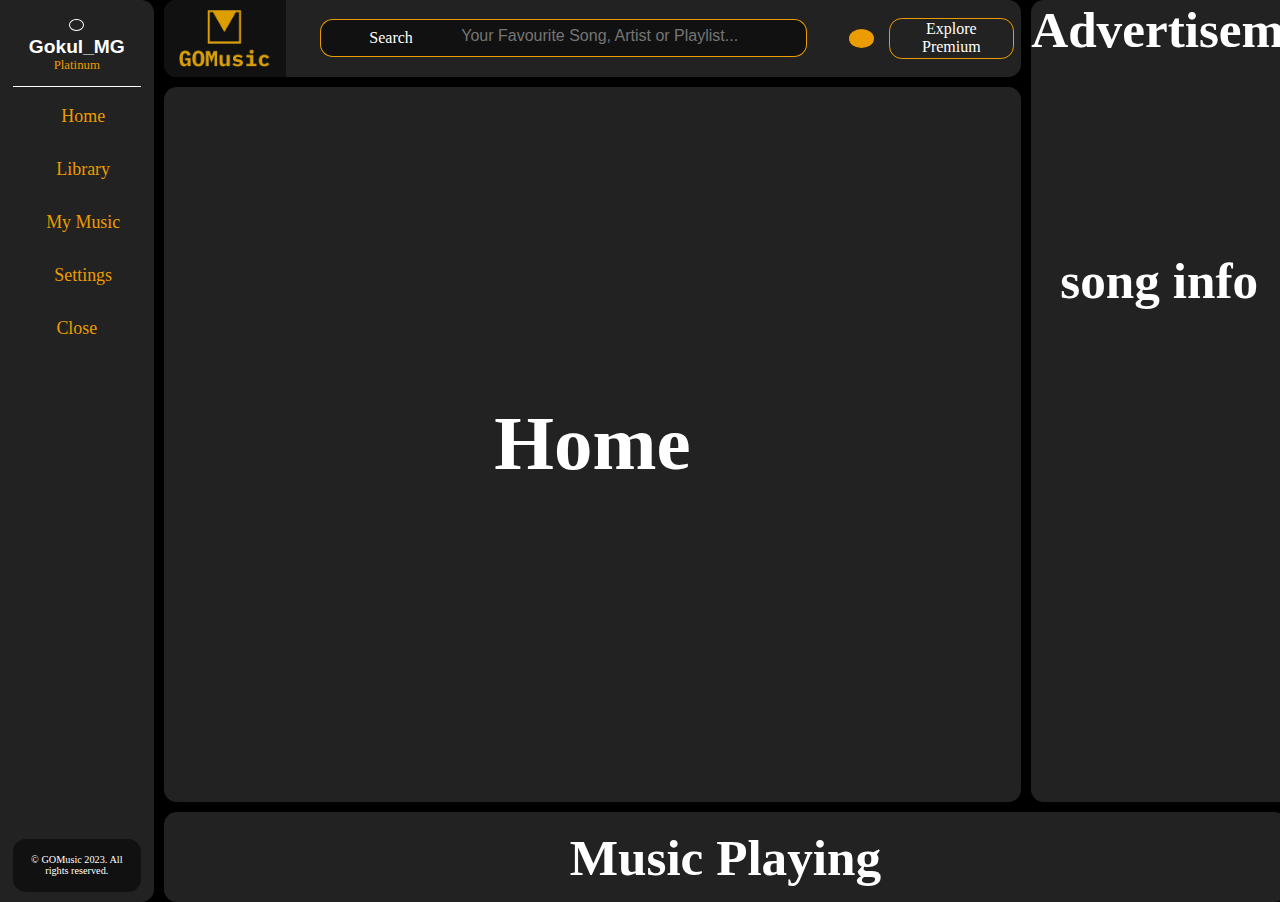
==== html-css/music-site/index.html @ eda859c8 "music site" ====
<!DOCTYPE html>
<html lang="en">

<head>
    <meta charset="UTF-8">
    <meta name="viewport" content="width=device-width, initial-scale=1.0">
    <link rel="stylesheet" href="https://cdnjs.cloudflare.com/ajax/libs/font-awesome/6.5.1/css/all.min.css"
        integrity="sha512-DTOQO9RWCH3ppGqcWaEA1BIZOC6xxalwEsw9c2QQeAIftl+Vegovlnee1c9QX4TctnWMn13TZye+giMm8e2LwA=="
        crossorigin="anonymous" referrerpolicy="no-referrer" />
    <link rel="stylesheet" href="https://fonts.google.com/specimen/Caveat?classification=Handwriting">
    <link rel="stylesheet" href="https://fonts.google.com/specimen/Bebas+Neue?classification=Display">
    <link rel="stylesheet" href="https://fonts.google.com/specimen/Roboto+Mono?preview.text=Hello">
    <link rel="stylesheet" href="https://fonts.google.com/specimen/Playfair+Display?preview.text=Hello">
    <link rel="stylesheet" href="style.css">
    <title>Music Site</title>
    <script src="script.js"></script>
    <!-- <script>
        function toggleNav() {
            var body = document.body;
            var openNav = document.getElementById("open-nav");
            var navText = document.getElementsByClassName("nav-hidden");
            var navVisible = document.getElementsByClassName("nav-visible");
            openNav.style.display = (openNav.style.display === 'none' || openNav.style.display === '') ? 'inline' : 'none';
            for (let i = 0; i < navText.length; i++) {
                navText[i].style.display = (navText[i].style.display === 'block' || navText[i].style.display === '') ? 'none' : 'block';
            }
            for (let i = 0; i < navVisible.length; i++) {
                navVisible[i].style.margin = (openNav.style.display === 'none') ? '0 1vw 0 0' : '2.1vh 0';
                navVisible[i].style.color = (openNav.style.display === 'none') ? '#ffffff' : '#eb9c00';
            }
            body.style.gridTemplateColumns = (openNav.style.display === 'none') ? '12vw 68vw 20vw' : '6vw 74vw 20vw';
        }
        function scrollToSection(sectionId) {
            var section = document.getElementById(sectionId);
            if (section) {
                section.scrollIntoView({ behavior: 'smooth' });
            }
        }
        checkWindowWidth();
    </script> -->
    <!-- <style>
        :root {
            --main-bg-color: #000000;
            --main-dark-color: #222222;
            --main-font-color: #ffffff;
            --style-font-colour: #eb9c00;
            --design-font: 'Caveat', cursive;
            --heading-font: 'Bebas Neue', sans-serif;
            --secondary-heading-font: 'Roboto Mono', monospace;
            --common-font: 'Playfair Display', serif;
        }


        * {
            margin: 0;
            padding: 0;
            box-sizing: border-box;
        }

        body {
            display: grid;
            grid-template-rows: 8.5vh 79.5vh 10vh;
            grid-template-columns: 12vw 67vw 20vw;
            grid-gap: 10px;
            background-color: var(--main-bg-color);
            font-family: var(--common-font);
            color: var(--main-font-color);
            overflow: hidden;
        }

        a {
            text-decoration: none;
            color: unset;
        }

        header {
            width: 100%;
            display: flex;
            align-items: center;
            grid-area: 1 / 2 / 1 / 2;
            background-color: var(--main-dark-color);
            border-radius: 1vw;
        }

        .logo {
            display: flex;
            justify-content: center;
            align-items: center;
            width: 15%;
            height: 100%;
            background-color: #111111;
            border-radius: 1vw 0 0 1vw;

        }

        .logo img {
            max-width: 150%;
            max-height: 100%;
            display: block;
            margin: auto;
        }

        .box-and-button {
            width: 90%;
            height: 100%;
            display: flex;
            align-items: center;
            margin: 0 auto;
        }

        form {
            width: 80%;
            height: 100%;
            display: flex;
            align-items: center;
            justify-content: center;
        }

        #search-box {
            font-size: 0.5rem;
            width: 75%;
            height: 50%;
            /* padding: 1% 0; */
            background-color: #111111;
            border-radius: 0 1vw 1vw 0;
            border-width: 1px 1px 1px 0;
            border-style: solid;
            border-color: var(--style-font-colour);
            text-indent: 1vw;
        }


        .search-txt {
            font-size: 1%;
            display: flex;
            justify-content: center;
            align-items: center;
            width: 20%;
            height: 50%;
            padding-left: 1%;
            background-color: #111111;
            border-radius: 1vw 0 0 1vw;
            border-width: 1px 0 1px 1px;
            border-style: solid;
            border-color: var(--style-font-colour);
        }

        .searchtext {
            padding-left: 1%;
        }

        .notification {
            margin: 1%;
            color: #111111;
            padding: 0.4vw 0.5vw;
            border-radius: 100%;
            background-color: #eb9c00;
        }

        .plans {
            text-align: center;
            margin: 1%;
            font-size: 0.1vw;
            padding: 1%;
            border-radius: 1vw;
            border: 1px solid var(--style-font-colour);
        }

        nav {
            display: flex;
            flex-direction: column;
            justify-content: space-between;
            grid-area: 1 / 1 / 4 / 1;
            font-size: 1vw;
            /* width: 12%; */
            /* height: 100vh; */
            padding: 0 1vw;
            background-color: var(--main-dark-color);
            border-radius: 0 1vw 1vw 0;
            text-align: center;
        }

        .nav-tabs {
            display: flex;
            justify-content: center;
            align-content: center;
            font-size: 1.4vw;
            margin: 5% 0;
            padding: 10% 0;
            list-style: none;
            border-radius: 1em;
        }

        .nav-tabs:hover:not(.nav-profile) {
            background-color: #111111;
        }

        .nav-visible {
            margin-right: 1vw;
        }

        .nav-hidden {
            color: var(--style-font-colour);
        }

        .nav-profile {
            display: flex;
            font-size: 1vw;
            flex-direction: column;
            align-items: center;
            justify-items: center;
            padding-bottom: 10%;
            border-bottom: 1px solid white;
            border-radius: unset;
        }

        .profile-circle {
            font-size: 2vw;
            padding: 0.4vw 0.5vw;
            border: 1px solid white;
            border-radius: 50%;
        }

        .user-name {
            font-family: var(--heading-font);
            font-size: 1.5em;
            padding-top: 5%;
            color: var(--main-font-color);
        }

        .copyright {
            background-color: #111111;
            font-size: 80%;
            padding: 12% 5%;
            margin-bottom: 8%;
            text-align: center;
            border-radius: 1vw;
        }

        #open-nav {
            display: none;
            color: var(--style-font-colour);
        }

        main {
            grid-area: 2 / 2 / 2 / 2;
            background-color: var(--main-dark-color);
            border-radius: 1vw;
            overflow: auto;
        }

        .main-section {
            display: flex;
            flex-direction: column;
            justify-content: center;
            align-items: center;
            font-size: 3vw;
            text-transform: capitalize;
            width: 100%;
            height: 100%;
            text-align: center;
        }

        aside {
            grid-area: 1 / 3 / 3 / 4;
            background-color: var(--main-dark-color);
            border-radius: 1vw 0 0 1vw;
        }

        #music-player {
            display: flex;
            align-items: center;
            justify-content: center;
            grid-area: 3/ 2 / 4 / 4;
            background-color: var(--main-dark-color);
            font-size: 2vw;
            border-radius: 1vw;

        }

        @media screen and (max-width:600px) {
            html {
                margin: 0;
                padding: 0;
            }

            body {
                margin-left: 10px;
                grid-template-rows: 8.5vh 79.5vh 10vh;
                grid-template-columns: 68vw 25vw;
                overflow: hidden;
            }

            nav {
                display: none;
            }

            header {
                grid-area: 1 / 1 / 2 / 3;

            }

            main {
                grid-area: 2 / 1 / 3 / 2;
            }

            aside {
                grid-area: 2 / 2 / 3 / 3;
            }

            #music-player {
                grid-area: 3 / 1 / 4 / 3;
            }

            .search-txt {
                display: none;
            }

            #search-box {
                color: var(--main-font-color);
                border: 1px solid var(--style-font-colour);
                border-radius: 100px;
            }
        }
    </style> -->
</head>

<body>
    <header>
        <span class="logo"><img src="gold-logo.png" alt="logo"></span>
        <div class="box-and-button">
            <form>
                <label  class="search-txt">
                    <span class="search-icon">
                        <i class="fas fa-search"></i></span>
                    <span class="searchtext">Search</span>
                </label>
                <input type="text" id="search-box" placeholder="Your Favourite Song, Artist or Playlist...">
            </form>
            <span class="notification"><i class="fa-regular fa-bell"></i></span>
            <span class="plans">Explore Premium</span>
        </div>
    </header>
    <nav id="nav">
        <ul id="nav-bar">
            <li class="nav-tabs nav-profile">
                <span class="profile-circle visible"><i class="fas fa-user"></i></span>
                <span class="nav-hidden">
                    <h2 class="user-name">Gokul_MG</h2>
                    <p class="account-type">Platinum</p>
                </span>
            </li>
            <!-- <a href="#search">
                <li class="nav-tabs">
                    <span class="nav-visible">
                        <i class="fas fa-search"></i>
                    </span>
                    <span class="nav-hidden">Search</span>
                </li>
            </a> -->
            <li class="nav-tabs" onclick="scrollToSection('home')">
                <span class="nav-visible">
                    <i class="fas fa-home"></i>
                </span>
                <span class="nav-hidden">Home</span>
            </li>
            <li class="nav-tabs" onclick="scrollToSection('library')">
                <span class="nav-visible">
                    <i class="fas fa-book"></i>
                </span><span class="nav-hidden">Library</span>
            </li>
            <li class="nav-tabs" onclick="scrollToSection('my-music')">
                <span class="nav-visible">
                    <i class="fas fa-music"></i>
                </span>
                <span class="nav-hidden">My&nbsp;Music</span>
            </li>
            <li class="nav-tabs" onclick="scrollToSection('setting')">
                <span class="nav-visible">
                    <i class="fas fa-cog"></i>
                </span>
                <span class="nav-hidden">Settings</span>
            </li>
            <li class="nav-tabs nav-toggle" onclick="toggleNav()">
                <span class="visible" id="open-nav">
                    <i class="fa-solid fa-arrow-right"></i>
                </span>
                <span class="nav-hidden" id="close-nav">
                    <i class="fa-solid fa-arrow-left"></i>
                    Close
                </span>
            </li>
        </ul>
        <p class="copyright">
            &copy; GOMusic 2023. All rights reserved.<br>
        </p>

    </nav>
    <main>
        <section id="home" class="main-section">
            <h1>home</h1>
        </section>
        <section id="library" class="main-section">
            <h1>Library</h1>
        </section>
        <section id="my-music" class="main-section">
            <h1>My Music</h1>
        </section>
        <section id="setting" class="main-section">
            <h1>Settings</h1>
        </section>
    </main>
    <section id="music-player">
        <h1>Music Playing</h1>
    </section>
    <aside>
        <div class="ad">
            <h1>Advertisement</h1> 
        </div>
        <div class="song-info">
            <h1>song info</h1>
        </div>
    </aside>
</body>

</html>
---- html-css/music-site/style.css ----
:root {
    --main-bg-color: #000000;
    --main-dark-color: #222222;
    --main-font-color: #ffffff;
    --style-font-colour: #eb9c00;
    --design-font: 'Caveat', cursive;
    --heading-font: 'Bebas Neue', sans-serif;
    --secondary-heading-font: 'Roboto Mono', monospace;
    --common-font: 'Playfair Display', serif;
}


* {
    margin: 0;
    padding: 0;
    box-sizing: border-box;
}

body {
    display: grid;
    grid-template-rows: 8.5vh 79.5vh 10vh;
    grid-template-columns: 12vw 67vw 20vw;
    grid-gap: 10px;
    background-color: var(--main-bg-color);
    font-family: var(--common-font);
    color: var(--main-font-color);
    overflow: hidden;
}

a {
    text-decoration: none;
    color: unset;
}

header {
    width: 100%;
    display: flex;
    align-items: center;
    grid-area: 1 / 2 / 1 / 2;
    background-color: var(--main-dark-color);
    border-radius: 1vw;
}

.logo {
    display: flex;
    justify-content: center;
    align-items: center;
    width: 15%;
    height: 100%;
    background-color: #111111;
    border-radius: 1vw 0 0 1vw;

}

.logo img {
    max-width: 150%;
    max-height: 100%;
    display: block;
    margin: auto;
}

.box-and-button {
    width: 90%;
    height: 100%;
    display: flex;
    align-items: center;
    margin: 0 auto;
}

form {
    width: 80%;
    height: 100%;
    display: flex;
    align-items: center;
    justify-content: center;
}

#search-box {
    font-size: 0.5rem;
    width: 28vw;
    height: 50%;
    /* padding: 1% 0; */
    background-color: #111111;
    border-radius: 0 1vw 1vw 0;
    border-width: 1px 1px 1px 0;
    border-style: solid;
    border-color: var(--style-font-colour);
    text-indent: 1vw;
}


.search-txt {
    font-size: 100%;
    display: flex;
    justify-content: center;
    align-items: center;
    width: 10vw;
    height: 50%;
    padding-left: 2%;
    background-color: #111111;
    border-radius: 1vw 0 0 1vw;
    border-width: 1px 0 1px 1px;
    border-style: solid;
    border-color: var(--style-font-colour);
}

.searchtext {
    padding-left: 1%;
}

.notification {
    margin: 1%;
    color: #111111;
    padding: 0.6rem 0.8rem;
    border-radius: 100%;
    background-color: #eb9c00;
}

.plans {
    text-align: center;
    margin: 1%;
    font-size: 1rem;
    padding: 0.1em 0.5em;
    border-radius: 1vw;
    border: 1px solid var(--style-font-colour);
}
input::placeholder{
    font-size: 1rem;
}

nav {
    display: flex;
    flex-direction: column;
    justify-content: space-between;
    grid-area: 1 / 1 / 4 / 1;
    font-size: 1vw;
    padding: 0 1vw;
    background-color: var(--main-dark-color);
    border-radius: 0 1vw 1vw 0;
    text-align: center;
}

.nav-tabs {
    display: flex;
    justify-content: center;
    align-content: center;
    font-size: 1.4vw;
    margin: 5% 0;
    padding: 10% 0;
    list-style: none;
    border-radius: 1em;
}

.nav-tabs:hover:not(.nav-profile) {
    background-color: #111111;
}

.nav-visible {
    margin-right: 1vw;
}

.nav-hidden {
    color: var(--style-font-colour);
}

.nav-profile {
    display: flex;
    font-size: 1vw;
    flex-direction: column;
    align-items: center;
    justify-items: center;
    padding-bottom: 10%;
    border-bottom: 1px solid white;
    border-radius: unset;
}

.profile-circle {
    font-size: 2vw;
    padding: 0.4vw 0.5vw;
    border: 1px solid white;
    border-radius: 50%;
}

.user-name {
    font-family: var(--heading-font);
    font-size: 1.5em;
    padding-top: 5%;
    color: var(--main-font-color);
}

.copyright {
    background-color: #111111;
    font-size: 80%;
    padding: 12% 5%;
    margin-bottom: 8%;
    text-align: center;
    border-radius: 1vw;
}

#open-nav {
    display: none;
    color: var(--style-font-colour);
}

main {
    grid-area: 2 / 2 / 2 / 2;
    background-color: var(--main-dark-color);
    border-radius: 1vw;
    overflow: auto;
}

.main-section {
    display: flex;
    flex-direction: column;
    justify-content: center;
    align-items: center;
    font-size: 3vw;
    text-transform: capitalize;
    width: 100%;
    height: 100%;
    text-align: center;
}

aside {
    grid-area: 1 / 3 / 3 / 4;
    background-color: var(--main-dark-color);
    border-radius: 1vw 0 0 1vw;
    font-size: 2vw;
    text-align: center;
}

.ad {
    height: 30%;
    /* background-color: var(--main-bg-color); */
}

.song-info {
    margin-top: 10px;
    /* background-color: var(--main-bg-color); */
    height: 70%;
}

#music-player {
    display: flex;
    align-items: center;
    justify-content: center;
    grid-area: 3/ 2 / 4 / 4;
    background-color: var(--main-dark-color);
    font-size: 2vw;
    border-radius: 1vw;

}

@media screen and (max-width:600px) {
    * {
        margin: 0;
        padding: 0;
        box-sizing: border-box;
    }

    body {
        margin: 0 10px;
        grid-template-rows: 8.5vh / 90vh;
        grid-template-columns: 95vw;
    }

    header {
        grid-area: 1 / 1 / 1 / 1;

    }

    .logo {
        width: 15%;
    }

    .box-and-button {
        width: 85%;
        justify-content: space-around;
    }

    .notification {
        margin-right: 3%;
        padding: 1.5% 2%;
    }
    .plans {
        text-align: center;
        margin: 1%;
        font-size: 0.7rem;
        padding: 0.3em;
        border-radius: 1vw;
        border: 1px solid var(--style-font-colour);
    }

    #search-box {
        position: relative;
        width: 90%;
        margin-right: 3%;
    }

    .searchtext {
        display: none;
    }

    .search-txt {
        /* display: flex;
        justify-content: center;
        align-items: center; */
        z-index: 1;
        position: relative;
        left: 16.5%;
        background-color: #eb9c00;
        border-radius: 100px 0 0 100px;
    }

    #search-box {
        color: var(--main-font-color);
        border: 1px solid var(--style-font-colour);
        border-radius: 100px;
    }

    input::placeholder {
        font-size: 0.5rem;
        text-indent: 20%;
    }
    
    main {
        grid-area: 2 / 1 / 3 / 1;
    }

    aside,
    .copyright,
    .nav-profile,
    .nav-hidden {
        display: none;
    }

    #music-player {
        display: none;
        /* grid-area: unset;
        position: fixed;
        bottom: 10%; */
    }

    nav {
        all: unset;
        display: flex;
        grid-area: unset;
        position: fixed;
        bottom: 0;
        width: 100%;

    }

    #nav-bar {
        display: flex;
        flex-direction: row;
    }

    .nav-tabs {
        margin-left: 45%;
    }

    .fas:not(.fa-search) {
        font-size: 7vw;
    }


}
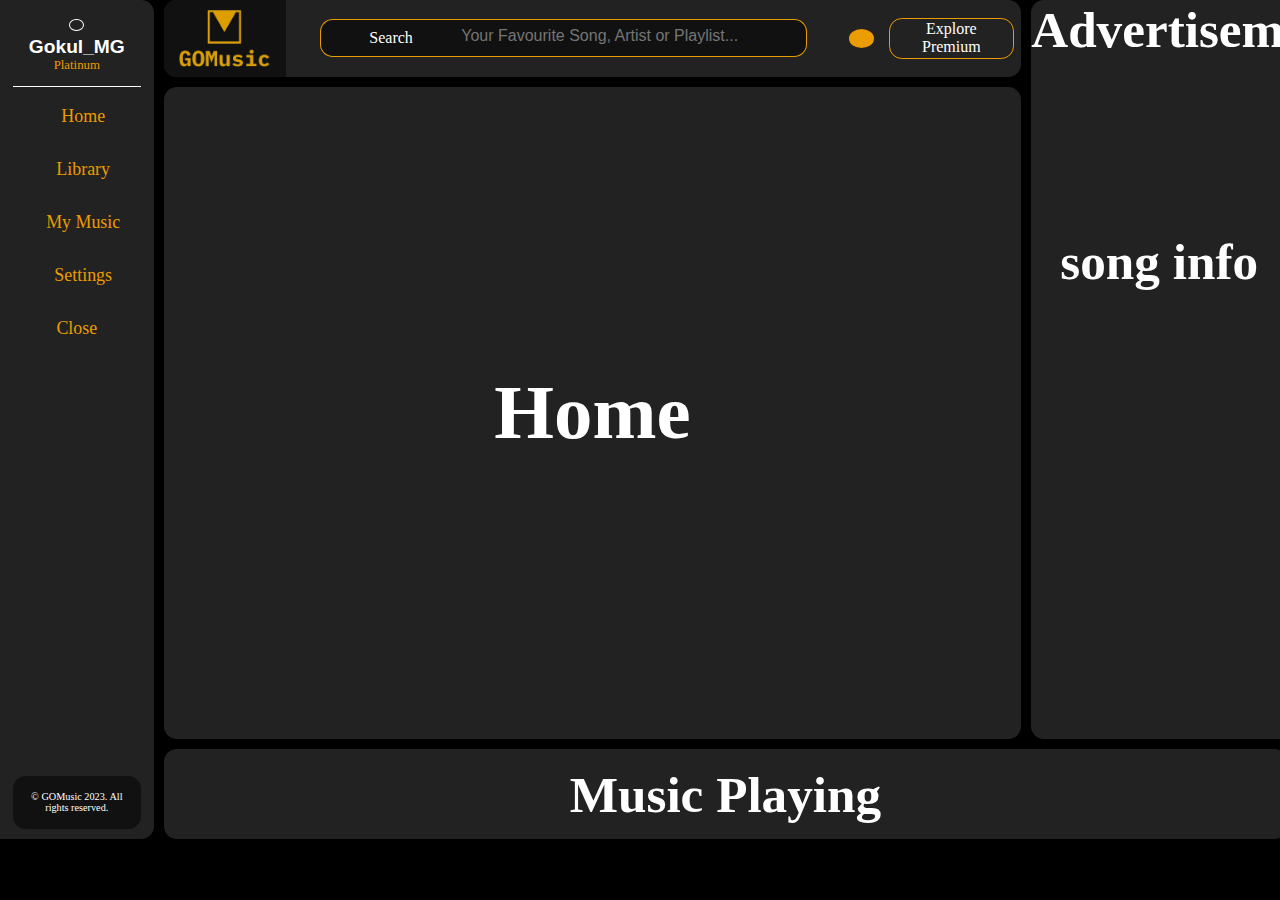
==== commit f7ce856c: "music-site media query change" ====
--- a/html-css/music-site/index.html
+++ b/html-css/music-site/index.html
@@ -14,317 +14,7 @@
     <link rel="stylesheet" href="style.css">
     <title>Music Site</title>
     <script src="script.js"></script>
-    <!-- <script>
-        function toggleNav() {
-            var body = document.body;
-            var openNav = document.getElementById("open-nav");
-            var navText = document.getElementsByClassName("nav-hidden");
-            var navVisible = document.getElementsByClassName("nav-visible");
-            openNav.style.display = (openNav.style.display === 'none' || openNav.style.display === '') ? 'inline' : 'none';
-            for (let i = 0; i < navText.length; i++) {
-                navText[i].style.display = (navText[i].style.display === 'block' || navText[i].style.display === '') ? 'none' : 'block';
-            }
-            for (let i = 0; i < navVisible.length; i++) {
-                navVisible[i].style.margin = (openNav.style.display === 'none') ? '0 1vw 0 0' : '2.1vh 0';
-                navVisible[i].style.color = (openNav.style.display === 'none') ? '#ffffff' : '#eb9c00';
-            }
-            body.style.gridTemplateColumns = (openNav.style.display === 'none') ? '12vw 68vw 20vw' : '6vw 74vw 20vw';
-        }
-        function scrollToSection(sectionId) {
-            var section = document.getElementById(sectionId);
-            if (section) {
-                section.scrollIntoView({ behavior: 'smooth' });
-            }
-        }
-        checkWindowWidth();
-    </script> -->
-    <!-- <style>
-        :root {
-            --main-bg-color: #000000;
-            --main-dark-color: #222222;
-            --main-font-color: #ffffff;
-            --style-font-colour: #eb9c00;
-            --design-font: 'Caveat', cursive;
-            --heading-font: 'Bebas Neue', sans-serif;
-            --secondary-heading-font: 'Roboto Mono', monospace;
-            --common-font: 'Playfair Display', serif;
-        }
-
-
-        * {
-            margin: 0;
-            padding: 0;
-            box-sizing: border-box;
-        }
-
-        body {
-            display: grid;
-            grid-template-rows: 8.5vh 79.5vh 10vh;
-            grid-template-columns: 12vw 67vw 20vw;
-            grid-gap: 10px;
-            background-color: var(--main-bg-color);
-            font-family: var(--common-font);
-            color: var(--main-font-color);
-            overflow: hidden;
-        }
-
-        a {
-            text-decoration: none;
-            color: unset;
-        }
-
-        header {
-            width: 100%;
-            display: flex;
-            align-items: center;
-            grid-area: 1 / 2 / 1 / 2;
-            background-color: var(--main-dark-color);
-            border-radius: 1vw;
-        }
-
-        .logo {
-            display: flex;
-            justify-content: center;
-            align-items: center;
-            width: 15%;
-            height: 100%;
-            background-color: #111111;
-            border-radius: 1vw 0 0 1vw;
-
-        }
-
-        .logo img {
-            max-width: 150%;
-            max-height: 100%;
-            display: block;
-            margin: auto;
-        }
-
-        .box-and-button {
-            width: 90%;
-            height: 100%;
-            display: flex;
-            align-items: center;
-            margin: 0 auto;
-        }
-
-        form {
-            width: 80%;
-            height: 100%;
-            display: flex;
-            align-items: center;
-            justify-content: center;
-        }
-
-        #search-box {
-            font-size: 0.5rem;
-            width: 75%;
-            height: 50%;
-            /* padding: 1% 0; */
-            background-color: #111111;
-            border-radius: 0 1vw 1vw 0;
-            border-width: 1px 1px 1px 0;
-            border-style: solid;
-            border-color: var(--style-font-colour);
-            text-indent: 1vw;
-        }
-
-
-        .search-txt {
-            font-size: 1%;
-            display: flex;
-            justify-content: center;
-            align-items: center;
-            width: 20%;
-            height: 50%;
-            padding-left: 1%;
-            background-color: #111111;
-            border-radius: 1vw 0 0 1vw;
-            border-width: 1px 0 1px 1px;
-            border-style: solid;
-            border-color: var(--style-font-colour);
-        }
-
-        .searchtext {
-            padding-left: 1%;
-        }
-
-        .notification {
-            margin: 1%;
-            color: #111111;
-            padding: 0.4vw 0.5vw;
-            border-radius: 100%;
-            background-color: #eb9c00;
-        }
-
-        .plans {
-            text-align: center;
-            margin: 1%;
-            font-size: 0.1vw;
-            padding: 1%;
-            border-radius: 1vw;
-            border: 1px solid var(--style-font-colour);
-        }
-
-        nav {
-            display: flex;
-            flex-direction: column;
-            justify-content: space-between;
-            grid-area: 1 / 1 / 4 / 1;
-            font-size: 1vw;
-            /* width: 12%; */
-            /* height: 100vh; */
-            padding: 0 1vw;
-            background-color: var(--main-dark-color);
-            border-radius: 0 1vw 1vw 0;
-            text-align: center;
-        }
-
-        .nav-tabs {
-            display: flex;
-            justify-content: center;
-            align-content: center;
-            font-size: 1.4vw;
-            margin: 5% 0;
-            padding: 10% 0;
-            list-style: none;
-            border-radius: 1em;
-        }
-
-        .nav-tabs:hover:not(.nav-profile) {
-            background-color: #111111;
-        }
-
-        .nav-visible {
-            margin-right: 1vw;
-        }
-
-        .nav-hidden {
-            color: var(--style-font-colour);
-        }
-
-        .nav-profile {
-            display: flex;
-            font-size: 1vw;
-            flex-direction: column;
-            align-items: center;
-            justify-items: center;
-            padding-bottom: 10%;
-            border-bottom: 1px solid white;
-            border-radius: unset;
-        }
-
-        .profile-circle {
-            font-size: 2vw;
-            padding: 0.4vw 0.5vw;
-            border: 1px solid white;
-            border-radius: 50%;
-        }
-
-        .user-name {
-            font-family: var(--heading-font);
-            font-size: 1.5em;
-            padding-top: 5%;
-            color: var(--main-font-color);
-        }
-
-        .copyright {
-            background-color: #111111;
-            font-size: 80%;
-            padding: 12% 5%;
-            margin-bottom: 8%;
-            text-align: center;
-            border-radius: 1vw;
-        }
-
-        #open-nav {
-            display: none;
-            color: var(--style-font-colour);
-        }
-
-        main {
-            grid-area: 2 / 2 / 2 / 2;
-            background-color: var(--main-dark-color);
-            border-radius: 1vw;
-            overflow: auto;
-        }
-
-        .main-section {
-            display: flex;
-            flex-direction: column;
-            justify-content: center;
-            align-items: center;
-            font-size: 3vw;
-            text-transform: capitalize;
-            width: 100%;
-            height: 100%;
-            text-align: center;
-        }
-
-        aside {
-            grid-area: 1 / 3 / 3 / 4;
-            background-color: var(--main-dark-color);
-            border-radius: 1vw 0 0 1vw;
-        }
-
-        #music-player {
-            display: flex;
-            align-items: center;
-            justify-content: center;
-            grid-area: 3/ 2 / 4 / 4;
-            background-color: var(--main-dark-color);
-            font-size: 2vw;
-            border-radius: 1vw;
-
-        }
-
-        @media screen and (max-width:600px) {
-            html {
-                margin: 0;
-                padding: 0;
-            }
-
-            body {
-                margin-left: 10px;
-                grid-template-rows: 8.5vh 79.5vh 10vh;
-                grid-template-columns: 68vw 25vw;
-                overflow: hidden;
-            }
-
-            nav {
-                display: none;
-            }
-
-            header {
-                grid-area: 1 / 1 / 2 / 3;
-
-            }
-
-            main {
-                grid-area: 2 / 1 / 3 / 2;
-            }
-
-            aside {
-                grid-area: 2 / 2 / 3 / 3;
-            }
-
-            #music-player {
-                grid-area: 3 / 1 / 4 / 3;
-            }
-
-            .search-txt {
-                display: none;
-            }
-
-            #search-box {
-                color: var(--main-font-color);
-                border: 1px solid var(--style-font-colour);
-                border-radius: 100px;
-            }
-        }
-    </style> -->
 </head>
-
 <body>
     <header>
         <span class="logo"><img src="gold-logo.png" alt="logo"></span>
@@ -350,14 +40,6 @@
                     <p class="account-type">Platinum</p>
                 </span>
             </li>
-            <!-- <a href="#search">
-                <li class="nav-tabs">
-                    <span class="nav-visible">
-                        <i class="fas fa-search"></i>
-                    </span>
-                    <span class="nav-hidden">Search</span>
-                </li>
-            </a> -->
             <li class="nav-tabs" onclick="scrollToSection('home')">
                 <span class="nav-visible">
                     <i class="fas fa-home"></i>
--- a/html-css/music-site/style.css
+++ b/html-css/music-site/style.css
@@ -18,7 +18,7 @@
 
 body {
     display: grid;
-    grid-template-rows: 8.5vh 79.5vh 10vh;
+    grid-template-rows: 8.5vh 72.5vh 10vh;
     grid-template-columns: 12vw 67vw 20vw;
     grid-gap: 10px;
     background-color: var(--main-bg-color);
@@ -124,7 +124,8 @@
     border-radius: 1vw;
     border: 1px solid var(--style-font-colour);
 }
-input::placeholder{
+
+input::placeholder {
     font-size: 1rem;
 }
 
@@ -260,8 +261,9 @@
 
     body {
         margin: 0 10px;
-        grid-template-rows: 8.5vh / 90vh;
+        grid-template-rows: 8.5vh / 80vh /10vh;
         grid-template-columns: 95vw;
+        gap: 10px;
     }
 
     header {
@@ -282,6 +284,7 @@
         margin-right: 3%;
         padding: 1.5% 2%;
     }
+
     .plans {
         text-align: center;
         margin: 1%;
@@ -322,17 +325,11 @@
         font-size: 0.5rem;
         text-indent: 20%;
     }
-    
+
     main {
-        grid-area: 2 / 1 / 3 / 1;
-    }
-
-    aside,
-    .copyright,
-    .nav-profile,
-    .nav-hidden {
-        display: none;
-    }
+        grid-area: 2 / 1 / 2 / 1;
+    }
+
 
     #music-player {
         display: none;
@@ -341,28 +338,37 @@
         bottom: 10%; */
     }
 
-    nav {
+    #nav {
         all: unset;
-        display: flex;
-        grid-area: unset;
-        position: fixed;
-        bottom: 0;
         width: 100%;
+        grid-area: 3/1/3/1;
+        background-color: #eb9c00;
 
     }
 
     #nav-bar {
+        height: 100%;
+        width: 100%;
+        margin: 0 auto;
         display: flex;
         flex-direction: row;
-    }
-
-    .nav-tabs {
-        margin-left: 45%;
-    }
-
+        justify-content: space-around;
+        align-items: center;
+    }
+    .nav-tabs{
+        align-items: center;
+        padding: 10px 8px;
+    }
     .fas:not(.fa-search) {
         font-size: 7vw;
     }
 
+    aside,
+    .copyright,
+    .nav-profile,
+    .nav-hidden,.nav-toggle {
+        display: none;
+    }
+
 
 }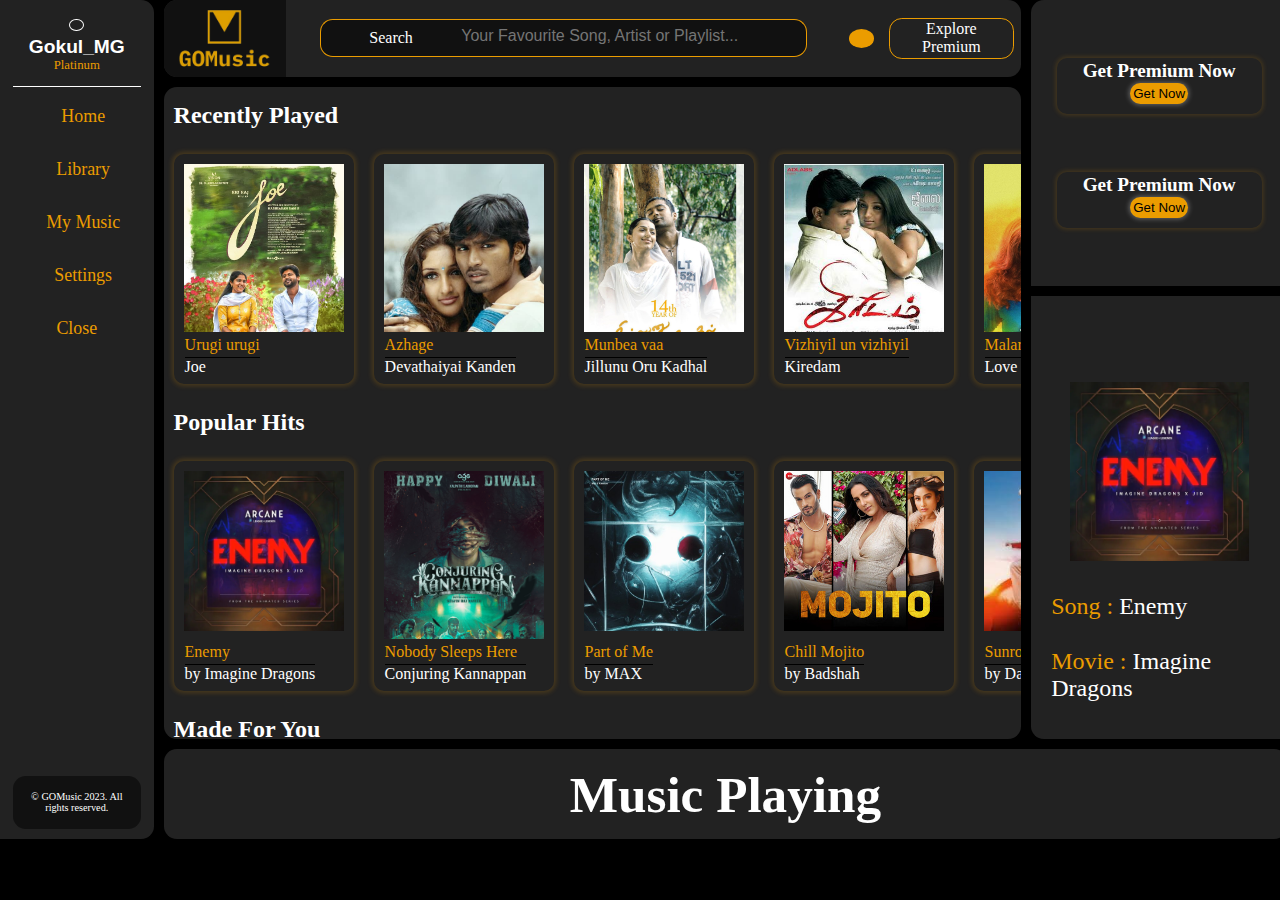
==== commit 6146b98b: "completed" ====
--- a/html-css/music-site/index.html
+++ b/html-css/music-site/index.html
@@ -13,14 +13,14 @@
     <link rel="stylesheet" href="https://fonts.google.com/specimen/Playfair+Display?preview.text=Hello">
     <link rel="stylesheet" href="style.css">
     <title>Music Site</title>
-    <script src="script.js"></script>
 </head>
+
 <body>
     <header>
         <span class="logo"><img src="gold-logo.png" alt="logo"></span>
         <div class="box-and-button">
             <form>
-                <label  class="search-txt">
+                <label class="search-txt">
                     <span class="search-icon">
                         <i class="fas fa-search"></i></span>
                     <span class="searchtext">Search</span>
@@ -80,13 +80,818 @@
     </nav>
     <main>
         <section id="home" class="main-section">
-            <h1>home</h1>
+            <div class="recently-played inner-home-section">
+                <h3 class="sub-title">Recently Played</h3>
+                <div class="recently-played-container song-card-container">
+                    <div class="recently-played-song song-card">
+                        <div class="song-img"><img src="image/joe-poster.jpg" alt="joe movie poster"></div>
+                        <div class="song-details">
+                            <p class="song-name">Urugi urugi</p>
+                            <p class="song-movie-name">Joe</p>
+                        </div>
+                    </div>
+                    <div class="recently-played-song song-card">
+                        <div class="song-img"><img src="image/devathaiyai-kanden.jpg" alt="joe movie poster"></div>
+                        <div class="song-details">
+                            <p class="song-name">Azhage</p>
+                            <p class="song-movie-name">Devathaiyai Kanden</p>
+                        </div>
+                    </div>
+                    <div class="recently-played-song song-card">
+                        <div class="song-img"><img src="image/jillunu-oru-kadhal.jpg_large" alt="joe movie poster">
+                        </div>
+                        <div class="song-details">
+                            <p class="song-name">Munbea vaa</p>
+                            <p class="song-movie-name">Jillunu Oru Kadhal</p>
+                        </div>
+                    </div>
+                    <div class="recently-played-song song-card">
+                        <div class="song-img"><img src="image/Kireedam.jpg" alt="joe movie poster"></div>
+                        <div class="song-details">
+                            <p class="song-name">Vizhiyil un vizhiyil</p>
+                            <p class="song-movie-name">Kiredam</p>
+                        </div>
+                    </div>
+                    <div class="recently-played-song song-card">
+                        <div class="song-img"><img src="image/love-birdsjpg.jpg" alt="joe movie poster"></div>
+                        <div class="song-details">
+                            <p class="song-name">Malargale malargale</p>
+                            <p class="song-movie-name">Love Birds</p>
+                        </div>
+                    </div>
+                    <div class="recently-played-song song-card">
+                        <div class="song-img"><img src="image/naanayam.jpg" alt="joe movie poster"></div>
+                        <div class="song-details">
+                            <p class="song-name">Naan pogiren mele</p>
+                            <p class="song-movie-name">Naanayam</p>
+                        </div>
+                    </div>
+                </div>
+            </div>
+            <div class="popular-hits inner-home-section">
+                <h3 class="sub-title">Popular Hits</h3>
+                <div class="song-card-container">
+                    <div class="song-card">
+                        <div class="song-img"><img src="image/enemy-poster.webp" alt="Enemy poster"></div>
+                        <div class="song-details">
+                            <p class="song-name">Enemy</p>
+                            <p class="song-movie-name">by Imagine Dragons</p>
+                        </div>
+                    </div>
+
+                    <div class="song-card">
+                        <div class="song-img"><img src="image/nobody-sleeps-here-poster.jpg"
+                                alt="Nobody Sleeps Here movie poster"></div>
+                        <div class="song-details">
+                            <p class="song-name">Nobody Sleeps Here</p>
+                            <p class="song-movie-name">Conjuring Kannappan</p>
+                        </div>
+                    </div>
+
+                    <div class="song-card">
+                        <div class="song-img"><img src="image/part-of-me-poster.jpg" alt="Part of Me poster"></div>
+                        <div class="song-details">
+                            <p class="song-name">Part of Me</p>
+                            <p class="song-movie-name">by MAX</p>
+                        </div>
+                    </div>
+
+                    <div class="song-card">
+                        <div class="song-img"><img src="image/chill-mojito-poster.jpg" alt="Chill Mojito poster"></div>
+                        <div class="song-details">
+                            <p class="song-name">Chill Mojito</p>
+                            <p class="song-movie-name">by Badshah</p>
+                        </div>
+                    </div>
+
+                    <div class="song-card">
+                        <div class="song-img"><img src="image/sunroof-poster.jpg" alt="Sunroof poster"></div>
+                        <div class="song-details">
+                            <p class="song-name">Sunroof</p>
+                            <p class="song-movie-name">by Dazy</p>
+                        </div>
+                    </div>
+
+                    <div class="song-card">
+                        <div class="song-img"><img src="image/unholy-poster.jpg" alt="Unholy poster"></div>
+                        <div class="song-details">
+                            <p class="song-name">Unholy</p>
+                            <p class="song-movie-name">by Sam Smith</p>
+                        </div>
+                    </div>
+
+                    <div class="song-card">
+                        <div class="song-img"><img src="image/die-for-you-poster.jpg_large" alt="Die For You poster">
+                        </div>
+                        <div class="song-details">
+                            <p class="song-name">Die For You</p>
+                            <p class="song-movie-name">by Weekend</p>
+                        </div>
+                    </div>
+
+                    <div class="song-card">
+                        <div class="song-img"><img src="image/left-and-right-poster.jpg" alt="Left and Right poster">
+                        </div>
+                        <div class="song-details">
+                            <p class="song-name">Left and Right</p>
+                            <p class="song-movie-name">by Charlie Puth</p>
+                        </div>
+                    </div>
+
+                    <div class="song-card">
+                        <div class="song-img"><img src="image/manila-poster.jpg" alt="Manila poster"></div>
+                        <div class="song-details">
+                            <p class="song-name">Manila</p>
+                            <p class="song-movie-name">by LANY</p>
+                        </div>
+                    </div>
+                </div>
+            </div>
+            <div class="made-for-you inner-home-section">
+                <h3 class="sub-title">Made For You</h3>
+                <div class="song-card-container">
+                    <div class="song-card">
+                        <div class="song-img"><img src="image/roja-poster.jpg" alt="Roja movie poster"></div>
+                        <div class="song-details">
+                            <p class="song-name">Roja Jaaneman</p>
+                            <p class="song-movie-name">Roja</p>
+                        </div>
+                    </div>
+
+                    <div class="song-card">
+                        <div class="song-img"><img src="image/mukkala-mukabla-poster.jpg" alt="Mukkala Mukabla poster">
+                        </div>
+                        <div class="song-details">
+                            <p class="song-name">Mukkala Mukabla</p>
+                            <p class="song-movie-name">Kadhalan</p>
+                        </div>
+                    </div>
+
+                    <div class="song-card">
+                        <div class="song-img"><img src="image/believer-poster.jpg" alt="Believer poster"></div>
+                        <div class="song-details">
+                            <p class="song-name">Believer</p>
+                            <p class="song-movie-name">Imagine Dragons</p>
+                        </div>
+                    </div>
+
+                    <div class="song-card">
+                        <div class="song-img"><img src="image/shape-of-you-poster.jpg" alt="Shape of You poster"></div>
+                        <div class="song-details">
+                            <p class="song-name">Shape of You</p>
+                            <p class="song-movie-name">Ed Sheeran</p>
+                        </div>
+                    </div>
+
+                    <div class="song-card">
+                        <div class="song-img"><img src="image/vaseegara-poster.jpg" alt="Vaseegara movie poster"></div>
+                        <div class="song-details">
+                            <p class="song-name">Vaseegara</p>
+                            <p class="song-movie-name">Minnale</p>
+                        </div>
+                    </div>
+
+                    <div class="song-card">
+                        <div class="song-img"><img src="image/let-it-go-poster.jpg" alt="Let It Go poster"></div>
+                        <div class="song-details">
+                            <p class="song-name">Let It Go</p>
+                            <p class="song-movie-name">Idina Menzel</p>
+                        </div>
+                    </div>
+
+                    <div class="song-card">
+                        <div class="song-img"><img src="image/nenjinile-poster.jpg" alt="Nenjinile movie poster"></div>
+                        <div class="song-details">
+                            <p class="song-name">Nenjinile</p>
+                            <p class="song-movie-name">Uyire</p>
+                        </div>
+                    </div>
+
+                    <div class="song-card">
+                        <div class="song-img"><img src="image/let-me-love-you-poster.jpg" alt="Let Me Love You poster">
+                        </div>
+                        <div class="song-details">
+                            <p class="song-name">Let Me Love You</p>
+                            <p class="song-movie-name">Justin Bieber</p>
+                        </div>
+                    </div>
+
+                    <div class="song-card">
+                        <div class="song-img"><img src="image/nenjinile-poster.jpg" alt="Uyire movie poster"></div>
+                        <div class="song-details">
+                            <p class="song-name">Uyire</p>
+                            <p class="song-movie-name">Uyire</p>
+                        </div>
+                    </div>
+
+                    <div class="song-card">
+                        <div class="song-img"><img src="image/faded-poster.jpg" alt="Faded poster"></div>
+                        <div class="song-details">
+                            <p class="song-name">Faded</p>
+                            <p class="song-movie-name">Alan Walker</p>
+                        </div>
+                    </div>
+
+                </div>
+            </div>
         </section>
         <section id="library" class="main-section">
-            <h1>Library</h1>
+            <div class="your-playlist inner-library-section">
+                <h3 class="sub-title">Your Playlist</h3>
+                <div class="playlist-card-container">
+                    <div class="playlist-card">
+                        <div class="playlist-img"><img src="image/nobody-sleeps-here-poster.jpg"
+                                alt="New Songs Playlist"></div>
+                        <div class="playlist-details">
+                            <p class="playlist-name">New Songs</p>
+                        </div>
+                    </div>
+
+                    <div class="playlist-card">
+                        <div class="playlist-img"><img src="image/roja-poster.jpg" alt="Old Songs Playlist"></div>
+                        <div class="playlist-details">
+                            <p class="playlist-name">Old Songs</p>
+                        </div>
+                    </div>
+
+                    <div class="playlist-card">
+                        <div class="playlist-img"><img src="image/nenjinile-poster.jpg" alt="Love Songs Playlist"></div>
+                        <div class="playlist-details">
+                            <p class="playlist-name">Love Songs</p>
+                        </div>
+                    </div>
+
+                    <div class="playlist-card">
+                        <div class="playlist-img"><img src="image/die-for-you-poster.jpg_large"
+                                alt="Party Songs Playlist"></div>
+                        <div class="playlist-details">
+                            <p class="playlist-name">Party Songs</p>
+                        </div>
+                    </div>
+
+                    <div class="playlist-card">
+                        <div class="playlist-img"><img src="image/love-birdsjpg.jpg" alt="Relaxing Songs Playlist">
+                        </div>
+                        <div class="playlist-details">
+                            <p class="playlist-name">Relaxing Songs</p>
+                        </div>
+                    </div>
+
+                    <div class="playlist-card">
+                        <div class="playlist-img"><img src="image/enemy-poster.webp" alt="Workout Songs Playlist"></div>
+                        <div class="playlist-details">
+                            <p class="playlist-name">Workout Songs</p>
+                        </div>
+                    </div>
+
+                    <div class="playlist-card">
+                        <div class="playlist-img"><img src="image/faded-poster.jpg" alt="Study Songs Playlist"></div>
+                        <div class="playlist-details">
+                            <p class="playlist-name">Study Songs</p>
+                        </div>
+                    </div>
+
+                    <div class="playlist-card">
+                        <div class="playlist-img"><img src="image/mukkala-mukabla-poster.jpg"
+                                alt="Chill Songs Playlist"></div>
+                        <div class="playlist-details">
+                            <p class="playlist-name">Chill Songs</p>
+                        </div>
+                    </div>
+                </div>
+            </div>
+            <div class="liked-playlist inner-library-section">
+                <h3 class="sub-title">Liked Playlist</h3>
+                <div class="playlist-card-container">
+                    <div class="playlist-card">
+                        <div class="playlist-img"><img src="image/80s-hits.jpg" alt="80s Hits Playlist"></div>
+                        <div class="playlist-details">
+                            <p class="playlist-name">80s Hits</p>
+                        </div>
+                    </div>
+                    <div class="playlist-card">
+                        <div class="playlist-img"><img src="image/90s-nostalgia.jpg" alt="90s Nostalgia Playlist"></div>
+                        <div class="playlist-details">
+                            <p class="playlist-name">90s Nostalgia</p>
+                        </div>
+                    </div>
+                    <div class="playlist-card">
+                        <div class="playlist-img"><img src="image/tamil-classics.jpg" alt="Tamil Classics Playlist">
+                        </div>
+                        <div class="playlist-details">
+                            <p class="playlist-name">Tamil Classics</p>
+                        </div>
+                    </div>
+                    <div class="playlist-card">
+                        <div class="playlist-img"><img src="image/english-rock-anthems.jpg"
+                                alt="English Rock Anthems Playlist"></div>
+                        <div class="playlist-details">
+                            <p class="playlist-name">English Rock Anthems</p>
+                        </div>
+                    </div>
+                    <div class="playlist-card">
+                        <div class="playlist-img"><img src="image/chillout-lounge.jpg" alt="Chillout Lounge Playlist">
+                        </div>
+                        <div class="playlist-details">
+                            <p class="playlist-name">Chillout Lounge</p>
+                        </div>
+                    </div>
+                    <div class="playlist-card">
+                        <div class="playlist-img"><img src="image/indie-folk-gems.webp" alt="Indie Folk Gems Playlist">
+                        </div>
+                        <div class="playlist-details">
+                            <p class="playlist-name">Indie Folk Gems</p>
+                        </div>
+                    </div>
+                    <div class="playlist-card">
+                        <div class="playlist-img"><img src="image/classic-jazz-standards.jpg"
+                                alt="Classic Jazz Standards Playlist"></div>
+                        <div class="playlist-details">
+                            <p class="playlist-name">Classic Jazz Standards</p>
+                        </div>
+                    </div>
+                    <div class="playlist-card">
+                        <div class="playlist-img"><img src="image/latin-dance-party.jpg"
+                                alt="Latin Dance Party Playlist"></div>
+                        <div class="playlist-details">
+                            <p class="playlist-name">Latin Dance Party</p>
+                        </div>
+                    </div>
+                </div>
+                <div class="liked-song inner-library-section">
+                    <h3 class="sub-title">Liked Songs</h3>
+                    <div class="song-card-container">
+                        <div class="song-card">
+                            <div class="song-img"><img src="image/shape-of-you-poster.jpg" alt="Shape of You poster">
+                            </div>
+                            <div class="song-details">
+                                <p class="song-name">Shape of You</p>
+                                <p class="song-movie-name">Ed Sheeran</p>
+                            </div>
+                        </div>
+
+                        <div class="song-card">
+                            <div class="song-img"><img src="image/let-it-go-poster.jpg" alt="Let It Go poster"></div>
+                            <div class="song-details">
+                                <p class="song-name">Let It Go</p>
+                                <p class="song-movie-name">Idina Menzel</p>
+                            </div>
+                        </div>
+
+                        <div class="song-card">
+                            <div class="song-img"><img src="image/mukkala-mukabla-poster.jpg"
+                                    alt="Mukkala Mukabla poster"></div>
+                            <div class="song-details">
+                                <p class="song-name">Mukkala Mukabla</p>
+                                <p class="song-movie-name">Kadhalan</p>
+                            </div>
+                        </div>
+
+                        <div class="song-card">
+                            <div class="song-img"><img src="image/believer-poster.jpg" alt="Believer poster"></div>
+                            <div class="song-details">
+                                <p class="song-name">Believer</p>
+                                <p class="song-movie-name">Imagine Dragons</p>
+                            </div>
+                        </div>
+
+                        <div class="song-card">
+                            <div class="song-img"><img src="image/nenjinile-poster.jpg" alt="Nenjinile movie poster">
+                            </div>
+                            <div class="song-details">
+                                <p class="song-name">Nenjinile</p>
+                                <p class="song-movie-name">Uyire</p>
+                            </div>
+                        </div>
+
+                        <div class="song-card">
+                            <div class="song-img"><img src="image/mukkala-mukabla-poster.jpg"
+                                    alt="Mukkala Mukabla poster"></div>
+                            <div class="song-details">
+                                <p class="song-name">Urvashi Urvashi</p>
+                                <p class="song-movie-name">Kadhalan</p>
+                            </div>
+                        </div>
+
+                        <div class="song-card">
+                            <div class="song-img"><img src="image/roja-poster.jpg" alt="Roja movie poster"></div>
+                            <div class="song-details">
+                                <p class="song-name">Chinna Chinna Aasai</p>
+                                <p class="song-movie-name">Roja</p>
+                            </div>
+                        </div>
+
+                        <div class="song-card">
+                            <div class="song-img"><img src="image/faded-poster.jpg" alt="Faded poster"></div>
+                            <div class="song-details">
+                                <p class="song-name">Faded</p>
+                                <p class="song-movie-name">Alan Walker</p>
+                            </div>
+                        </div>
+
+                        <div class="song-card">
+                            <div class="song-img"><img src="image/vaseegara-poster.jpg" alt="Vaseegara movie poster">
+                            </div>
+                            <div class="song-details">
+                                <p class="song-name">Vaseegara</p>
+                                <p class="song-movie-name">Minnale</p>
+                            </div>
+                        </div>
+
+                        <div class="song-card">
+                            <div class="song-img"><img src="image/roja-poster.jpg" alt="Roja movie poster"></div>
+                            <div class="song-details">
+                                <p class="song-name">Roja Jaaneman</p>
+                                <p class="song-movie-name">Roja</p>
+                            </div>
+                        </div>
+
+                        <div class="song-card">
+                            <div class="song-img"><img src="image/let-me-love-you-poster.jpg"
+                                    alt="Let Me Love You poster"></div>
+                            <div class="song-details">
+                                <p class="song-name">Let Me Love You</p>
+                                <p class="song-movie-name">Justin Bieber</p>
+                            </div>
+                        </div>
+
+                        <div class="song-card">
+                            <div class="song-img"><img src="image/nenjinile-poster.jpg" alt="Uyire movie poster"></div>
+                            <div class="song-details">
+                                <p class="song-name">Uyire</p>
+                                <p class="song-movie-name">Uyire</p>
+                            </div>
+                        </div>
+
+                        <div class="song-card">
+                            <div class="song-img"><img src="image/believer-poster.jpg" alt="Believer poster"></div>
+                            <div class="song-details">
+                                <p class="song-name">Thunder</p>
+                                <p class="song-movie-name">Imagine Dragons</p>
+                            </div>
+                        </div>
+
+                        <div class="song-card">
+                            <div class="song-img"><img src="image/shape-of-you-poster.jpg" alt="Shape of You poster">
+                            </div>
+                            <div class="song-details">
+                                <p class="song-name">Castle on the Hill</p>
+                                <p class="song-movie-name">Ed Sheeran</p>
+                            </div>
+                        </div>
+
+                        <div class="song-card">
+                            <div class="song-img"><img src="image/vaseegara-poster.jpg" alt="Vaseegara movie poster">
+                            </div>
+                            <div class="song-details">
+                                <p class="song-name">Snehidhane</p>
+                                <p class="song-movie-name">Minnale</p>
+                            </div>
+                        </div>
+
+                        <div class="song-card">
+                            <div class="song-img"><img src="image/let-it-go-poster.jpg" alt="Let It Go poster"></div>
+                            <div class="song-details">
+                                <p class="song-name">Into the Unknown</p>
+                                <p class="song-movie-name">Idina Menzel</p>
+                            </div>
+                        </div>
+
+                        <div class="song-card">
+                            <div class="song-img"><img src="image/faded-poster.jpg" alt="Faded poster"></div>
+                            <div class="song-details">
+                                <p class="song-name">Sing Me to Sleep</p>
+                                <p class="song-movie-name">Alan Walker</p>
+                            </div>
+                        </div>
+
+                    </div>
+                </div>
         </section>
         <section id="my-music" class="main-section">
-            <h1>My Music</h1>
+            <div class="downloded-playlist inner-my-music-section">
+                <h3 class="sub-title">Downloded Playlist</h3>
+                <div class="playlist-card-container">
+                    <div class="playlist-card">
+                        <div class="playlist-img"><img src="image/love-birdsjpg.jpg" alt="Relaxing Songs Playlist">
+                        </div>
+                        <div class="playlist-details">
+                            <p class="playlist-name">Relaxing Songs</p>
+                        </div>
+                    </div>
+
+                    <div class="playlist-card">
+                        <div class="playlist-img"><img src="image/mukkala-mukabla-poster.jpg"
+                                alt="Chill Songs Playlist"></div>
+                        <div class="playlist-details">
+                            <p class="playlist-name">Chill Songs</p>
+                        </div>
+                    </div>
+
+                    <div class="playlist-card">
+                        <div class="playlist-img"><img src="image/english-rock-anthems.jpg"
+                                alt="English Rock Anthems Playlist"></div>
+                        <div class="playlist-details">
+                            <p class="playlist-name">English Rock Anthems</p>
+                        </div>
+                    </div>
+
+                    <div class="playlist-card">
+                        <div class="playlist-img"><img src="image/tamil-classics.jpg" alt="Tamil Classics Playlist">
+                        </div>
+                        <div class="playlist-details">
+                            <p class="playlist-name">Tamil Classics</p>
+                        </div>
+                    </div>
+                </div>
+            </div>
+            <div class="downloded-songs inner-my-music-section">
+                <h3 class="sub-title">Downloded Song</h3>
+                <div class="downloaded-song-container">
+                    <div class="downloaded-song">
+                        <div class="downloaded-song-number">
+                            <h1>1.</h1>
+                        </div>
+                        <div class="downloaded-song-name-and-details">
+                            <p class="downloaded-song-name">Shape of You</p>
+                            <div class="downloaded-song-details">
+                                <p class="downloaded-song-movie-name">Ed Sheeran</p>
+                                <p class="downloaded-song-artist-name">Ed Sheeran</p>
+                                <p class="downloaded-song-duration">4:23</p>
+                            </div>
+                        </div>
+                    </div>
+
+                    <div class="downloaded-song">
+                        <div class="downloaded-song-number">
+                            <h1>2.</h1>
+                        </div>
+                        <div class="downloaded-song-name-and-details">
+                            <p class="downloaded-song-name">Let It Go</p>
+                            <div class="downloaded-song-details">
+                                <p class="downloaded-song-movie-name">Frozen</p>
+                                <p class="downloaded-song-artist-name">Idina Menzel</p>
+                                <p class="downloaded-song-duration">3:44</p>
+                            </div>
+                        </div>
+                    </div>
+
+                    <div class="downloaded-song">
+                        <div class="downloaded-song-number">
+                            <h1>3.</h1>
+                        </div>
+                        <div class="downloaded-song-name-and-details">
+                            <p class="downloaded-song-name">Believer</p>
+                            <div class="downloaded-song-details">
+                                <p class="downloaded-song-movie-name">Imagine Dragons</p>
+                                <p class="downloaded-song-artist-name">Imagine Dragons</p>
+                                <p class="downloaded-song-duration">3:24</p>
+                            </div>
+                        </div>
+                    </div>
+
+                    <div class="downloaded-song">
+                        <div class="downloaded-song-number">
+                            <h1>4.</h1>
+                        </div>
+                        <div class="downloaded-song-name-and-details">
+                            <p class="downloaded-song-name">Nenjinile</p>
+                            <div class="downloaded-song-details">
+                                <p class="downloaded-song-movie-name">Uyire</p>
+                                <p class="downloaded-song-artist-name">S.P. Balasubrahmanyam</p>
+                                <p class="downloaded-song-duration">5:10</p>
+                            </div>
+                        </div>
+                    </div>
+
+                    <div class="downloaded-song">
+                        <div class="downloaded-song-number">
+                            <h1>5.</h1>
+                        </div>
+                        <div class="downloaded-song-name-and-details">
+                            <p class="downloaded-song-name">Mukkala Mukabla</p>
+                            <div class="downloaded-song-details">
+                                <p class="downloaded-song-movie-name">Kadhalan</p>
+                                <p class="downloaded-song-artist-name">Mano, Swarnalatha</p>
+                                <p class="downloaded-song-duration">6:15</p>
+                            </div>
+                        </div>
+                    </div>
+
+                    <!-- Add more songs below -->
+
+                    <div class="downloaded-song">
+                        <div class="downloaded-song-number">
+                            <h1>6.</h1>
+                        </div>
+                        <div class="downloaded-song-name-and-details">
+                            <p class="downloaded-song-name">Roja Jaaneman</p>
+                            <div class="downloaded-song-details">
+                                <p class="downloaded-song-movie-name">Roja</p>
+                                <p class="downloaded-song-artist-name">S.P. Balasubrahmanyam, Sujatha Mohan</p>
+                                <p class="downloaded-song-duration">4:50</p>
+                            </div>
+                        </div>
+                    </div>
+
+                    <div class="downloaded-song">
+                        <div class="downloaded-song-number">
+                            <h1>7.</h1>
+                        </div>
+                        <div class="downloaded-song-name-and-details">
+                            <p class="downloaded-song-name">Urvashi Urvashi</p>
+                            <div class="downloaded-song-details">
+                                <p class="downloaded-song-movie-name">Kadhalan</p>
+                                <p class="downloaded-song-artist-name">A.R. Rahman</p>
+                                <p class="downloaded-song-duration">5:36</p>
+                            </div>
+                        </div>
+                    </div>
+
+                    <div class="downloaded-song">
+                        <div class="downloaded-song-number">
+                            <h1>8.</h1>
+                        </div>
+                        <div class="downloaded-song-name-and-details">
+                            <p class="downloaded-song-name">Vaseegara</p>
+                            <div class="downloaded-song-details">
+                                <p class="downloaded-song-movie-name">Minnale</p>
+                                <p class="downloaded-song-artist-name">Hariharan</p>
+                                <p class="downloaded-song-duration">4:20</p>
+                            </div>
+                        </div>
+                    </div>
+
+                    <div class="downloaded-song">
+                        <div class="downloaded-song-number">
+                            <h1>9.</h1>
+                        </div>
+                        <div class="downloaded-song-name-and-details">
+                            <p class="downloaded-song-name">Let Me Love You</p>
+                            <div class="downloaded-song-details">
+                                <p class="downloaded-song-movie-name">Encore</p>
+                                <p class="downloaded-song-artist-name">DJ Snake, Justin Bieber</p>
+                                <p class="downloaded-song-duration">3:25</p>
+                            </div>
+                        </div>
+                    </div>
+
+                    <div class="downloaded-song">
+                        <div class="downloaded-song-number">
+                            <h1>10.</h1>
+                        </div>
+                        <div class="downloaded-song-name-and-details">
+                            <p class="downloaded-song-name">Faded</p>
+                            <div class="downloaded-song-details">
+                                <p class="downloaded-song-movie-name">Different World</p>
+                                <p class="downloaded-song-artist-name">Alan Walker</p>
+                                <p class="downloaded-song-duration">3:32</p>
+                            </div>
+                        </div>
+                    </div>
+
+                    <div class="downloaded-song">
+                        <div class="downloaded-song-number">
+                            <h1>11.</h1>
+                        </div>
+                        <div class="downloaded-song-name-and-details">
+                            <p class="downloaded-song-name">Castle on the Hill</p>
+                            <div class="downloaded-song-details">
+                                <p class="downloaded-song-movie-name">Nil</p>
+                                <p class="downloaded-song-artist-name">Ed Sheeran</p>
+                                <p class="downloaded-song-duration">4:21</p>
+                            </div>
+                        </div>
+                    </div>
+
+                    <div class="downloaded-song">
+                        <div class="downloaded-song-number">
+                            <h1>12.</h1>
+                        </div>
+                        <div class="downloaded-song-name-and-details">
+                            <p class="downloaded-song-name">Snehidhane</p>
+                            <div class="downloaded-song-details">
+                                <p class="downloaded-song-movie-name">Minnale</p>
+                                <p class="downloaded-song-artist-name">S.P. Balasubrahmanyam, Sadhana Sargam</p>
+                                <p class="downloaded-song-duration">5:47</p>
+                            </div>
+                        </div>
+                    </div>
+
+                    <div class="downloaded-song">
+                        <div class="downloaded-song-number">
+                            <h1>13.</h1>
+                        </div>
+                        <div class="downloaded-song-name-and-details">
+                            <p class="downloaded-song-name">Into the Unknown</p>
+                            <div class="downloaded-song-details">
+                                <p class="downloaded-song-movie-name">Frozen II</p>
+                                <p class="downloaded-song-artist-name">Idina Menzel, AURORA</p>
+                                <p class="downloaded-song-duration">3:14</p>
+                            </div>
+                        </div>
+                    </div>
+
+                    <div class="downloaded-song">
+                        <div class="downloaded-song-number">
+                            <h1>14.</h1>
+                        </div>
+                        <div class="downloaded-song-name-and-details">
+                            <p class="downloaded-song-name">Sing Me to Sleep</p>
+                            <div class="downloaded-song-details">
+                                <p class="downloaded-song-movie-name">Different World</p>
+                                <p class="downloaded-song-artist-name">Alan Walker</p>
+                                <p class="downloaded-song-duration">3:12</p>
+                            </div>
+                        </div>
+                    </div>
+
+                    <div class="downloaded-song">
+                        <div class="downloaded-song-number">
+                            <h1>15.</h1>
+                        </div>
+                        <div class="downloaded-song-name-and-details">
+                            <p class="downloaded-song-name">Thunder</p>
+                            <div class="downloaded-song-details">
+                                <p class="downloaded-song-movie-name">Evolve</p>
+                                <p class="downloaded-song-artist-name">Imagine Dragons</p>
+                                <p class="downloaded-song-duration">3:07</p>
+                            </div>
+                        </div>
+                    </div>
+
+                    <div class="downloaded-song">
+                        <div class="downloaded-song-number">
+                            <h1>16.</h1>
+                        </div>
+                        <div class="downloaded-song-name-and-details">
+                            <p class="downloaded-song-name">Nandu Nindu Yawaga</p>
+                            <div class="downloaded-song-details">
+                                <p class="downloaded-song-movie-name">Snehitharu</p>
+                                <p class="downloaded-song-artist-name">Sonu Nigam, Shreya Ghoshal</p>
+                                <p class="downloaded-song-duration">4:56</p>
+                            </div>
+                        </div>
+                    </div>
+
+                    <div class="downloaded-song">
+                        <div class="downloaded-song-number">
+                            <h1>17.</h1>
+                        </div>
+                        <div class="downloaded-song-name-and-details">
+                            <p class="downloaded-song-name">Dil Diyan Gallan</p>
+                            <div class="downloaded-song-details">
+                                <p class="downloaded-song-movie-name">Tiger Zinda Hai</p>
+                                <p class="downloaded-song-artist-name">Atif Aslam</p>
+                                <p class="downloaded-song-duration">4:21</p>
+                            </div>
+                        </div>
+                    </div>
+
+                    <div class="downloaded-song">
+                        <div class="downloaded-song-number">
+                            <h1>18.</h1>
+                        </div>
+                        <div class="downloaded-song-name-and-details">
+                            <p class="downloaded-song-name">Hawa Hawai 2.0</p>
+                            <div class="downloaded-song-details">
+                                <p class="downloaded-song-movie-name">Tumhari Sulu</p>
+                                <p class="downloaded-song-artist-name">Kavita Krishnamurthy, Shashaa Tirupati</p>
+                                <p class="downloaded-song-duration">3:20</p>
+                            </div>
+                        </div>
+                    </div>
+
+                    <div class="downloaded-song">
+                        <div class="downloaded-song-number">
+                            <h1>19.</h1>
+                        </div>
+                        <div class="downloaded-song-name-and-details">
+                            <p class="downloaded-song-name">Malare</p>
+                            <div class="downloaded-song-details">
+                                <p class="downloaded-song-movie-name">Premam</p>
+                                <p class="downloaded-song-artist-name">Vijay Yesudas</p>
+                                <p class="downloaded-song-duration">5:17</p>
+                            </div>
+                        </div>
+                    </div>
+
+                    <div class="downloaded-song">
+                        <div class="downloaded-song-number">
+                            <h1>20.</h1>
+                        </div>
+                        <div class="downloaded-song-name-and-details">
+                            <p class="downloaded-song-name">Shape of My Heart</p>
+                            <div class="downloaded-song-details">
+                                <p class="downloaded-song-movie-name">Ten Summoner's Tales</p>
+                                <p class="downloaded-song-artist-name">Sting</p>
+                                <p class="downloaded-song-duration">4:38</p>
+                            </div>
+                        </div>
+                    </div>
+
+                </div>
+            </div>
         </section>
         <section id="setting" class="main-section">
             <h1>Settings</h1>
@@ -97,12 +902,24 @@
     </section>
     <aside>
         <div class="ad">
-            <h1>Advertisement</h1> 
+            <div class="ad-1 ad-container">
+                <h3>Get Premium Now</h3>
+                <button>Get Now</button>
+            </div>
+            <div class="ad-2 ad-container">
+                <h3>Get Premium Now</h3>
+                <button>Get Now</button>
+            </div>
         </div>
         <div class="song-info">
-            <h1>song info</h1>
+            <div class="info-song-img"><img src="image/enemy-poster.webp" alt=""></div>
+            <div class="info-song-details">
+                <p class="info-song-name">Song&Tab;: <span class="add-song-name">Enemy</span></p>
+                <p class="info-movie-name">Movie&Tab;: <span class="add-movie-name">Imagine Dragons</span></p>
+            </div>
         </div>
     </aside>
+    <script src="script.js"></script>
 </body>
 
 </html>--- a/html-css/music-site/style.css
+++ b/html-css/music-site/style.css
@@ -151,6 +151,9 @@
     list-style: none;
     border-radius: 1em;
 }
+.nav-tabs:not(.nav-profile){
+    cursor: pointer;
+}
 
 .nav-tabs:hover:not(.nav-profile) {
     background-color: #111111;
@@ -204,43 +207,257 @@
 }
 
 main {
+    scrollbar-width: thin;
+    scrollbar-color: var(--style-font-colour) var(--main-dark-color);
     grid-area: 2 / 2 / 2 / 2;
     background-color: var(--main-dark-color);
     border-radius: 1vw;
     overflow: auto;
 }
 
+.sub-title {
+    font-size: 1.5rem;
+    margin: 15px 0;
+    padding: 0 10px;
+}
+
+.inner-home-section,.inner-library-section,.inner-my-music-section {
+    width: 100%;
+    /* padding: 10px; */
+    overflow-x: hidden;
+}
+
+.song-card-container {
+    scrollbar-width: thin;
+    scrollbar-color: var(--style-font-colour) var(--main-dark-color);
+    width: 100%;
+    padding: 10px;
+    display: inline-flex;
+    justify-content: flex-start;
+    justify-items: flex-start;
+    align-items: center;
+    gap: 20px;
+    overflow-x: auto;
+}
+
+.song-card {
+    min-width: 180px;
+    max-width: 180px;
+    height: 230px;
+    padding: 10px;
+    display: grid;
+    grid-template-columns: 1fr;
+    grid-template-rows: 80% 20%;
+    justify-items: center;
+    border-radius: 10px;
+    box-shadow: 0px 0px 5px 2px rgba(235, 156, 0, 0.2);
+    overflow: hidden;
+    cursor: pointer;
+}
+
+.song-img {
+    grid-area: 1 / 1 / 1 / 1;
+    overflow: hidden;
+    padding: 0;
+}
+
+.song-img>img {
+    max-width: 100%;
+    max-height: 150%;
+    padding: 0;
+}
+
+.song-details {
+    grid-area: 2 / 1 / 3 / 2;
+    justify-self: start;
+    padding: 1px;
+}
+
+.song-name {
+    padding: 3px 0;
+    display: block;
+    color: var(--style-font-colour);
+    border-bottom: 1px solid black;
+}
+
+.playlist-card-container {
+    width: 100%;
+    margin: 10px;
+    display: grid;
+    grid-template-columns: 1fr 1fr;
+    gap: 10px;
+}
+
+.playlist-card {
+    width: 100%;
+    height: 100px;
+    display: flex;
+    align-items: center;
+    background-color: #333;
+    border-radius: 10px;
+    overflow: hidden;
+}
+
+.playlist-img {
+    min-width: 30%;
+    max-width: 40%;
+    min-height: 100%;
+    display: flex;
+    justify-content: center;
+    align-items: center;
+    overflow: hidden;
+    position: relative; 
+}
+
+.playlist-img > img {
+    position: absolute; 
+    top: 0; 
+    left: 0; 
+    width: 100%; 
+    height: 100%; 
+    object-fit: cover; 
+}
+
+.playlist-details {
+    padding: 0 10px;
+}
+
+.downloaded-song-container{
+    width: 100%;
+    margin: 0 10px;
+}
+.downloaded-song{
+    width: 100%;
+    height: 80px;
+    margin: 5px 0;
+    padding-left: 10px;
+    padding-right: 20px;
+    display: grid;
+    grid-template-columns: 0.1fr 1fr;
+    background-color: #333;
+    border-radius: 10px;
+    overflow: hidden;
+    list-style-position: inside;
+}
+.downloaded-song-number{
+    min-height: 100%;
+    display: flex;
+    justify-content: center;
+    align-items: center;
+    /* overflow: hidden; */
+    position: relative;
+}
+/* .downloaded-song-img>img{
+    position: absolute; 
+    top: 0; 
+    left: 0; 
+    width: 100%; 
+    height: 100%; 
+    object-fit: cover;
+} */
+.downloaded-song-name-and-details{
+    margin-left: 5px;
+    display: flex;
+    flex-direction: column;
+    justify-content: space-evenly;
+}
+.downloaded-song-name{
+    font-size: 1.5rem;
+}
+.downloaded-song-details{
+    display: flex;
+    justify-content: space-between;
+}
 .main-section {
-    display: flex;
+    /* display: flex;
     flex-direction: column;
     justify-content: center;
     align-items: center;
     font-size: 3vw;
-    text-transform: capitalize;
-    width: 100%;
-    height: 100%;
-    text-align: center;
+    text-transform: capitalize; */
+    width: 100%;
+    /* height: 100%; */
+    /* text-align: center; */
+    overflow-x: hidden;
 }
 
 aside {
     grid-area: 1 / 3 / 3 / 4;
     background-color: var(--main-dark-color);
     border-radius: 1vw 0 0 1vw;
-    font-size: 2vw;
     text-align: center;
 }
 
 .ad {
-    height: 30%;
+    width: 100%;
+    height: 40%;
+    display: flex;
+    flex-direction: column;
+    justify-content: space-evenly;
+    align-items: center;
+    border-bottom: 10px solid black;
     /* background-color: var(--main-bg-color); */
 }
-
+.ad-container{
+    width: 80%;
+    padding: 2px 0;
+    padding-bottom:10px;
+    border-radius: 10px;
+    box-shadow: 0 0 5px 1px  rgba(235, 156, 0, 0.2);
+}
+.ad-container>h3{
+    font-size: 1.2rem;
+
+}
+.ad-container > button{
+    padding: 3px;
+    margin-top: 1px;
+    background-color: var(--style-font-colour);
+    color: var(--main-bg-color);
+    border-radius: 100px;
+    border: 0;
+    box-shadow: 0 0 5px 1px rgba(255, 255, 255, 0.3);
+}
 .song-info {
+    width: 100%;
+    height: 60%;
     margin-top: 10px;
-    /* background-color: var(--main-bg-color); */
-    height: 70%;
-}
-
+    display: flex;
+    flex-direction: column;
+    justify-content: center;
+    align-items: center;
+}
+
+.info-song-img{
+    min-width: 70%;
+    max-width: 80%;
+    min-height: 50%;
+    padding: 0;
+    position: relative;
+}
+.info-song-img > img{
+    width: 100%;
+    height: 100%;
+    padding: 0;
+    position: absolute;
+    top: 0;
+    left: 0;
+    object-fit: contain;
+}
+.info-song-details{
+    margin: 10px 0;
+    margin-left: 20px;
+    align-self: flex-start;
+    display:grid;
+    grid-template-rows: 50% 50%;
+    text-align: left;
+    gap: 10px;
+    color: var(--style-font-colour);
+    font-size: 1.5rem;
+}
+.add-song-name,.add-movie-name{
+    color: white;
+}
 #music-player {
     display: flex;
     align-items: center;
@@ -257,11 +474,12 @@
         margin: 0;
         padding: 0;
         box-sizing: border-box;
+        grid-template-rows: unset;
     }
 
     body {
         margin: 0 10px;
-        grid-template-rows: 8.5vh / 80vh /10vh;
+        grid-template-rows: 8.5vh / 75vh /10vh;
         grid-template-columns: 95vw;
         gap: 10px;
     }
@@ -333,15 +551,14 @@
 
     #music-player {
         display: none;
-        /* grid-area: unset;
-        position: fixed;
-        bottom: 10%; */
+        grid-area: unset;
     }
 
     #nav {
         all: unset;
         width: 100%;
         grid-area: 3/1/3/1;
+        border-radius: 0 0 1vw 1vw;
         background-color: #eb9c00;
 
     }
@@ -355,20 +572,23 @@
         justify-content: space-around;
         align-items: center;
     }
-    .nav-tabs{
+
+    .nav-tabs {
         align-items: center;
         padding: 10px 8px;
     }
+
     .fas:not(.fa-search) {
         font-size: 7vw;
     }
-
     aside,
     .copyright,
     .nav-profile,
-    .nav-hidden,.nav-toggle {
+    .nav-hidden,
+    .nav-toggle,.downloaded-song-artist-name {
         display: none;
     }
 
 
-}+}
+
